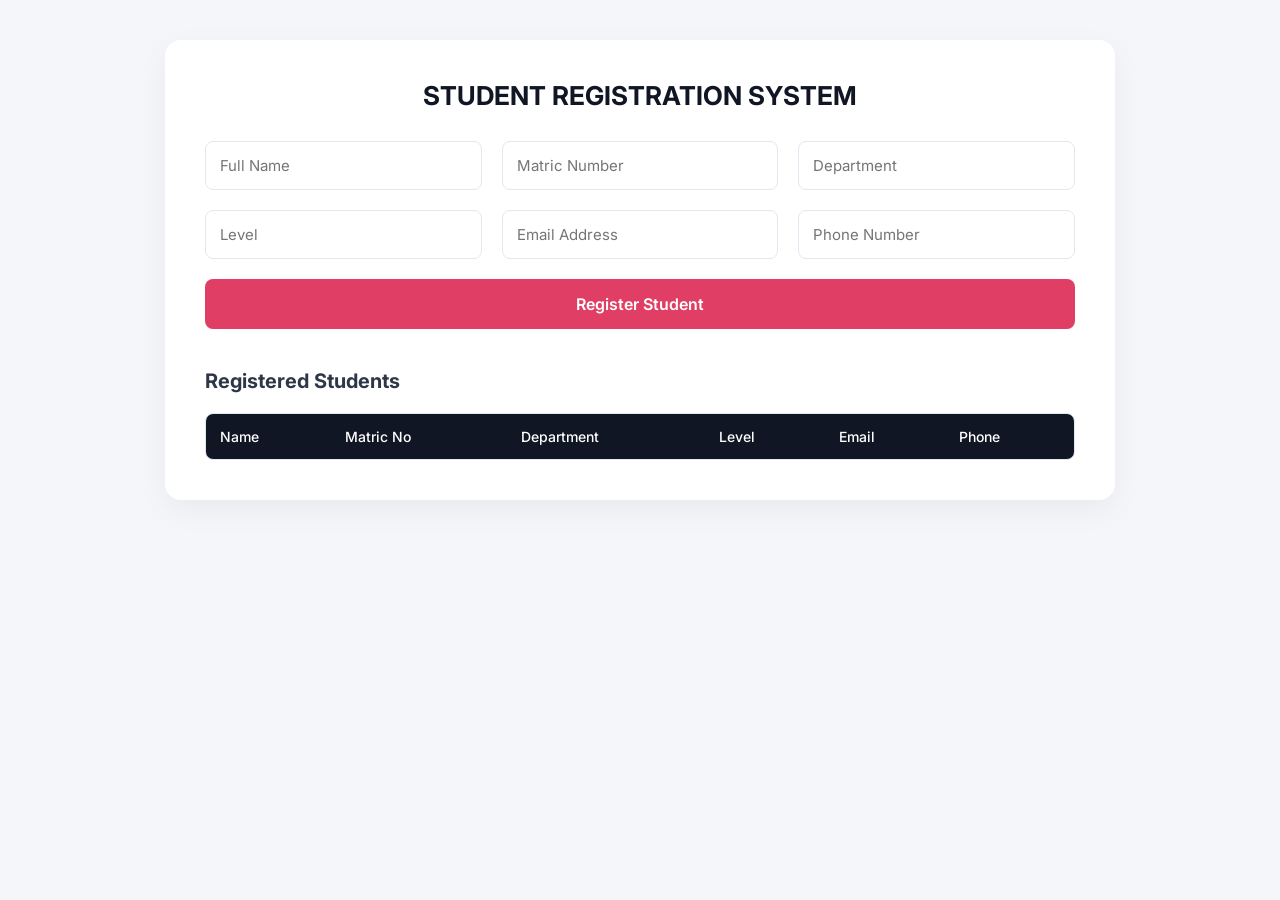
==== index.html @ 09d95844 "Add files via upload" ====
<!DOCTYPE html>
<html lang="en">
<head>
    <meta charset="utf-8">
    <meta name="viewport" content="width=device-width, initial-scale=1.0">
    <title>Student Registration System</title>
    <link href="https://fonts.googleapis.com/css2?family=Inter:wght@400;500;600;700&display=swap" rel="stylesheet">
    <link rel="stylesheet" href="style.css">
</head>
<body>
    <div class="container">
        <h1>STUDENT REGISTRATION SYSTEM</h1>
        
        <form id="studentForm">
            <div class="form-grid">
                <input type="text" id="name" placeholder="Full Name" required>
                <input type="text" id="matric" placeholder="Matric Number" required>
                <input type="text" id="department" placeholder="Department" required>
                <input type="text" id="level" placeholder="Level" required>
                <input type="email" id="email" placeholder="Email Address" required>
                <input type="tel" id="phone" placeholder="Phone Number" required>
            </div>
            <button type="submit">Register Student</button>
        </form>

        <h2>Registered Students</h2>
        <div class="table-wrapper">
            <table>
                <thead>
                    <tr>
                        <th>Name</th>
                        <th>Matric No</th>
                        <th>Department</th>
                        <th>Level</th>
                        <th>Email</th>
                        <th>Phone</th>
                    </tr>
                </thead>
                <tbody id="studentList"></tbody>
            </table>
        </div>
    </div>
    <script src="script.js"></script>
</body>
</html>
---- style.css ----
* {
    margin: 0;
    padding: 0;
    box-sizing: border-box;
    font-family: 'Inter', sans-serif; /* Clean, modern font upgrade */
}

body {
    background: #f4f6f9;
    padding: 40px 20px;
    color: #333;
}

.container {
    max-width: 950px;
    margin: auto;
    background: white;
    padding: 40px;
    border-radius: 16px;
    box-shadow: 0 10px 30px rgba(0, 0, 0, 0.05); /* Softer, professional shadow */
}

h1 {
    text-align: center;
    margin-bottom: 30px;
    font-size: 26px;
    font-weight: 700;
    color: #111625; /* Changed from #1a202c */

}

h2 {
    margin-top: 40px;
    margin-bottom: 20px;
    font-size: 20px;
    color: #2d3748;
}

/* Professional touch: Arranging inputs neatly into two columns */
.form-grid {
    display: grid;
    grid-template-columns: repeat(auto-fit, minmax(250px, 1fr));
    gap: 20px;
    margin-bottom: 20px;
}

input {
    padding: 14px;
    font-size: 15px;
    border: 1px solid #e2e8f0;
    border-radius: 8px;
    outline: none;
    transition: all 0.2s ease;
}

/* Input active glow state */
input:focus {
    border-color: #e03e65; /* Changed to your signature pink */
    box-shadow: 0 0 0 3px rgba(224, 62, 101, 0.15); /* Soft pink glow */
}

button {
    width: 100%;
    padding: 15px;
    background: #e03e65; /* Changed from blue to pink */
    color: white;
    font-size: 16px;
    font-weight: 600;
    border: none;
    border-radius: 8px;
    cursor: pointer;
    transition: background 0.2s ease;
}


button:hover {
    background: #b82b4e; /* Darker pink for interaction */
}


/* Layout fix to make tables scroll dynamically on smaller screens */
.table-wrapper {
    overflow-x: auto;
    border-radius: 8px;
    border: 1px solid #e2e8f0;
}

table {
    width: 100%;
    border-collapse: collapse;
    background: white;
}

th {
    background: #111625; /* Use the premium midnight blue for the table header */
    color: white;
    padding: 14px;
    font-weight: 500;
    text-align: left;
    font-size: 14px;
}


td {
    padding: 14px;
    border-bottom: 1px solid #edf2f7;
    font-size: 14px;
    color: #4a5568;
}

tr:last-child td {
    border-bottom: none;
}
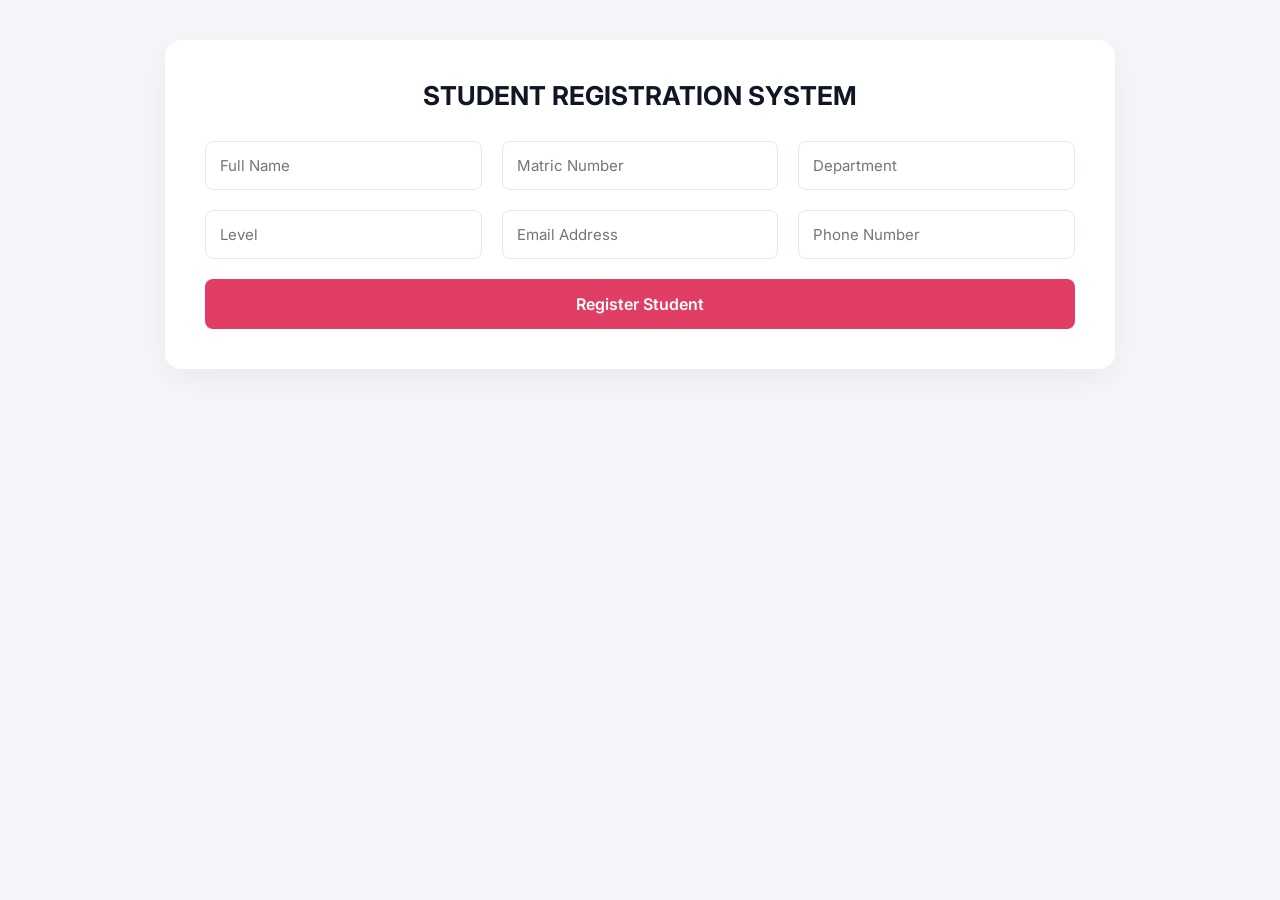
==== commit a97e4f7b: "Remove registered students table from index.html Removed the section displaying registered students." ====
--- a/index.html
+++ b/index.html
@@ -22,23 +22,6 @@
             </div>
             <button type="submit">Register Student</button>
         </form>
-
-        <h2>Registered Students</h2>
-        <div class="table-wrapper">
-            <table>
-                <thead>
-                    <tr>
-                        <th>Name</th>
-                        <th>Matric No</th>
-                        <th>Department</th>
-                        <th>Level</th>
-                        <th>Email</th>
-                        <th>Phone</th>
-                    </tr>
-                </thead>
-                <tbody id="studentList"></tbody>
-            </table>
-        </div>
     </div>
     <script src="script.js"></script>
 </body>
